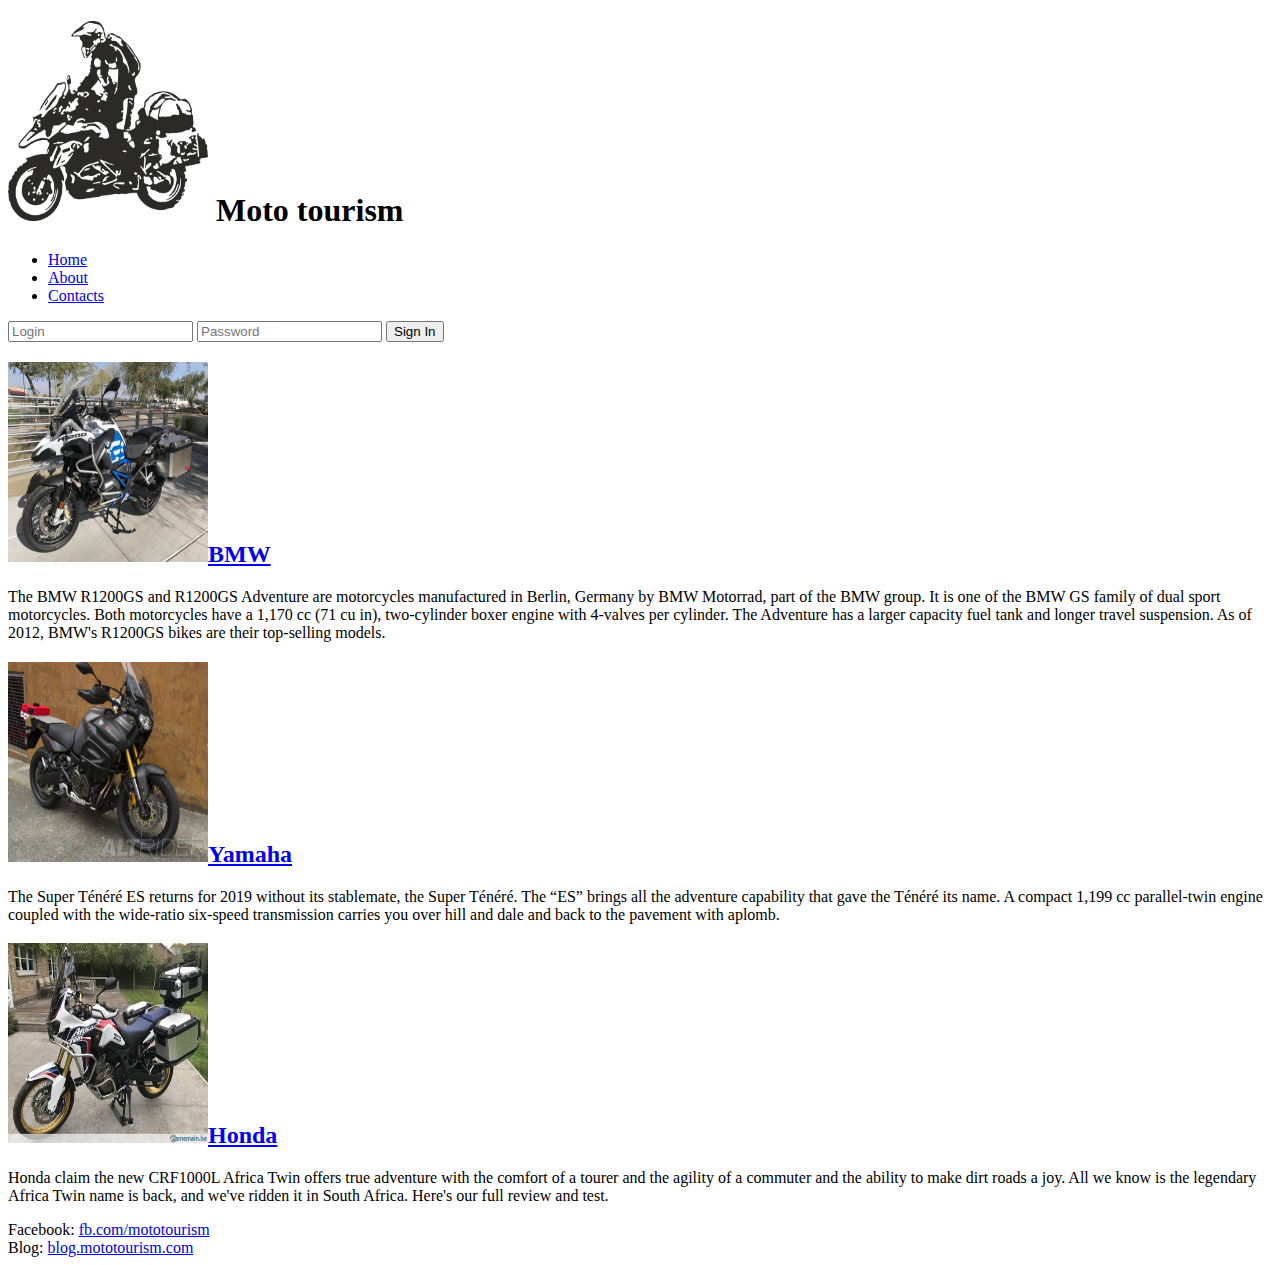
==== Motorcycles/index.html @ 516f89ae "html task" ====
<!DOCTYPE html>
<html lang="uk">
<head>
  <title>Moto tourism</title>
</head>
<body>
  <header>
    <h1><img src="images/tourist.png" width="200" height="200"> Moto tourism</h1>
  </header>
  <nav>
    <div>
      <ul>
        <li><a href="#">Home</a></li>
        <li><a href="#">About</a></li>
        <li><a href="#">Contacts</a></li>
      </ul>
      <form action="#" class="login">
        <input type="text" placeholder="Login" required>
        <input type="password" placeholder="Password" required>
        <input type="submit" value="Sign In">
      </form>
    </div>
  </nav>
  <main>
    <div>
      <h2><img src="images/bmw-gs.jpg" width="200" height="200"><a href="#">BMW</a></h2>
      <p>The BMW R1200GS and R1200GS Adventure are motorcycles manufactured in Berlin, Germany by BMW Motorrad, part of the BMW group. It is one of the BMW GS family of dual sport motorcycles. Both motorcycles have a 1,170 cc (71 cu in), two-cylinder boxer engine with 4-valves per cylinder. The Adventure has a larger capacity fuel tank and longer travel suspension. As of 2012, BMW's R1200GS bikes are their top-selling models.
      </p>
    </div>
    <div>
    <h2><img src="images/tenere.jpg" width="200" height="200"><a href="#">Yamaha</a></h2>
      <p>The Super Ténéré ES returns for 2019 without its stablemate, the Super Ténéré. The “ES” brings all the adventure capability that gave the Ténéré its name. A compact 1,199 cc parallel-twin engine coupled with the wide-ratio six-speed transmission carries you over hill and dale and back to the pavement with aplomb.
      </p>
    </div>  
    <div>
    <h2><img src="images/africa.jpg" width="200" height="200"><a href="#">Honda</a></h2>
      <p>Honda claim the new CRF1000L Africa Twin offers true adventure with the comfort of a tourer and the agility of a commuter and the ability to make dirt roads a joy. All we know is the legendary Africa Twin name is back, and we've ridden it in South Africa. Here's our full review and test.
      </p>
    </div>       
  </main>
  <footer>
    Facebook: <a href="https://www.facebook.com/mototourism">fb.com/mototourism</a><br>
    Blog: <a href="https://blog.mototourism.com">blog.mototourism.com</a>
  </footer>
</body>
</html>
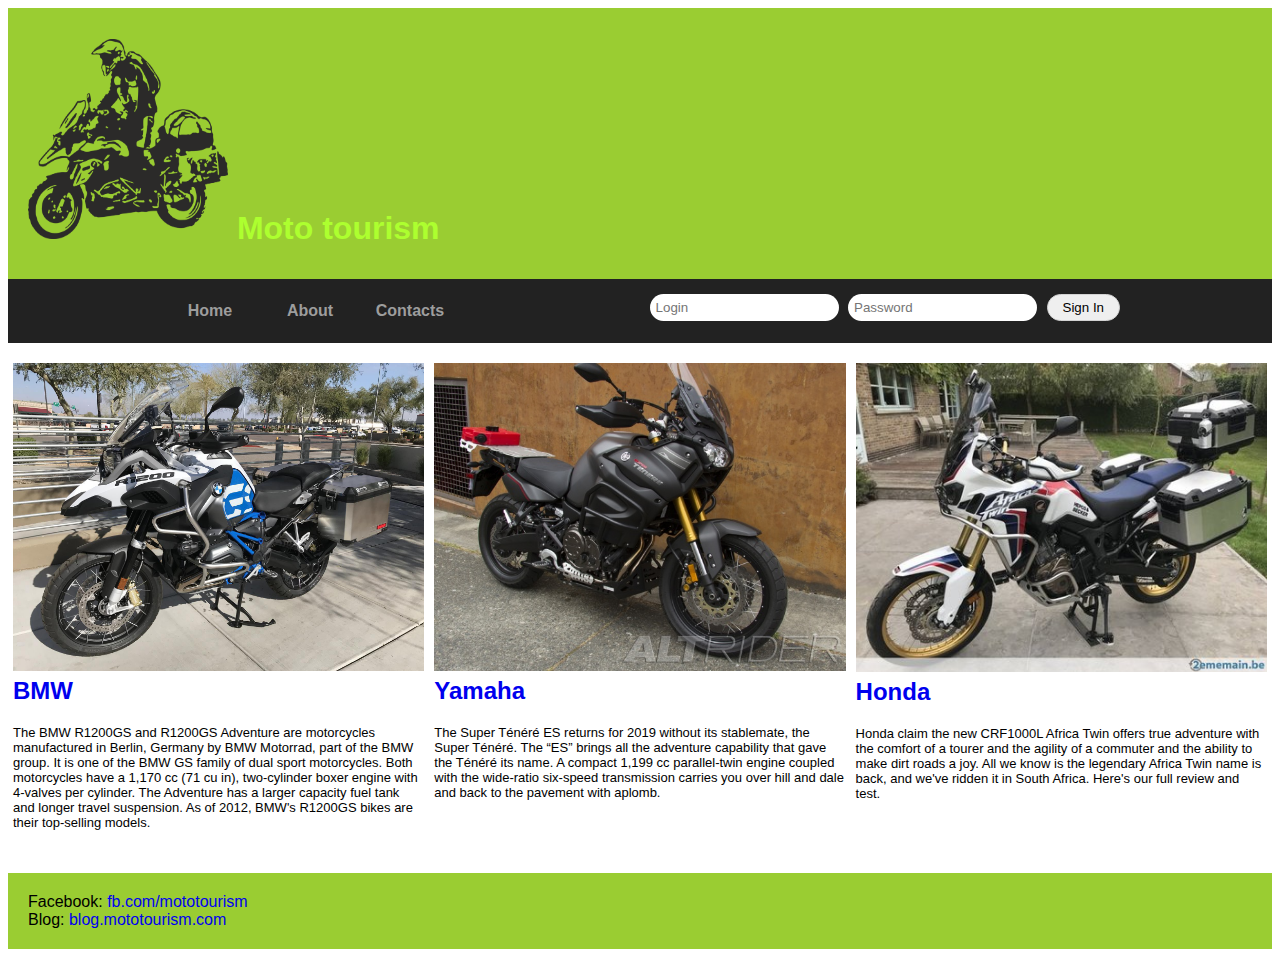
==== commit b364ab72: "added css" ====
--- a/Motorcycles/index.html
+++ b/Motorcycles/index.html
@@ -2,13 +2,14 @@
 <html lang="uk">
 <head>
   <title>Moto tourism</title>
+  <link rel="stylesheet" type="text/css" href="css/style.css">
 </head>
 <body>
   <header>
     <h1><img src="images/tourist.png" width="200" height="200"> Moto tourism</h1>
   </header>
-  <nav>
-    <div>
+  <nav class="page-navigation">
+    <div class="container">
       <ul>
         <li><a href="#">Home</a></li>
         <li><a href="#">About</a></li>
@@ -21,24 +22,22 @@
       </form>
     </div>
   </nav>
-  <main>
-    <div>
-      <h2><img src="images/bmw-gs.jpg" width="200" height="200"><a href="#">BMW</a></h2>
-      <p>The BMW R1200GS and R1200GS Adventure are motorcycles manufactured in Berlin, Germany by BMW Motorrad, part of the BMW group. It is one of the BMW GS family of dual sport motorcycles. Both motorcycles have a 1,170 cc (71 cu in), two-cylinder boxer engine with 4-valves per cylinder. The Adventure has a larger capacity fuel tank and longer travel suspension. As of 2012, BMW's R1200GS bikes are their top-selling models.
-      </p>
-    </div>
-    <div>
-    <h2><img src="images/tenere.jpg" width="200" height="200"><a href="#">Yamaha</a></h2>
-      <p>The Super Ténéré ES returns for 2019 without its stablemate, the Super Ténéré. The “ES” brings all the adventure capability that gave the Ténéré its name. A compact 1,199 cc parallel-twin engine coupled with the wide-ratio six-speed transmission carries you over hill and dale and back to the pavement with aplomb.
-      </p>
-    </div>  
-    <div>
-    <h2><img src="images/africa.jpg" width="200" height="200"><a href="#">Honda</a></h2>
+  <main class="collections">
+    <section class="collection-item">
+      <h2><img src="images/bmw-gs.jpg" alt="bmw"><a href="#">BMW</a></h2>
+      <p>The BMW R1200GS and R1200GS Adventure are motorcycles manufactured in Berlin, Germany by BMW Motorrad, part of the BMW group. It is one of the BMW GS family of dual sport motorcycles. Both motorcycles have a 1,170 cc (71 cu in), two-cylinder boxer engine with 4-valves per cylinder. The Adventure has a larger capacity fuel tank and longer travel suspension. As of 2012, BMW's R1200GS bikes are their top-selling models.</p>
+    </section>
+    <section class="collection-item">
+      <h2><img src="images/tenere.jpg" alt="yamaha"><a href="#">Yamaha</a></h2>
+      <p>The Super Ténéré ES returns for 2019 without its stablemate, the Super Ténéré. The “ES” brings all the adventure capability that gave the Ténéré its name. A compact 1,199 cc parallel-twin engine coupled with the wide-ratio six-speed transmission carries you over hill and dale and back to the pavement with aplomb.</p>
+    </section>  
+    <section class="collection-item">
+      <h2><img src="images/africa.jpg" alt="honda"><a href="#">Honda</a></h2>
       <p>Honda claim the new CRF1000L Africa Twin offers true adventure with the comfort of a tourer and the agility of a commuter and the ability to make dirt roads a joy. All we know is the legendary Africa Twin name is back, and we've ridden it in South Africa. Here's our full review and test.
       </p>
-    </div>       
+    </section>       
   </main>
-  <footer>
+  <footer >
     Facebook: <a href="https://www.facebook.com/mototourism">fb.com/mototourism</a><br>
     Blog: <a href="https://blog.mototourism.com">blog.mototourism.com</a>
   </footer>
--- a/Motorcycles/css/style.css
+++ b/Motorcycles/css/style.css
@@ -0,0 +1,108 @@
+body {
+	font-family: Arial, Sans-Serif;
+}
+
+ul {
+	margin: 0;
+	padding: 0;
+}
+
+ul li {
+	list-style-type: none;
+}
+
+a {
+	text-decoration: none;
+}
+
+p {
+	font-size: 13px;
+}
+
+.container {
+	margin: 0 auto;
+	width: 960px;
+}
+
+header {
+	padding: 10px 0;
+	background-color: yellowgreen;
+}
+
+header h1 {
+	color: greenyellow;
+	margin-left: 20px;
+}
+
+.page-navigation {
+	background-color: #222;
+	min-height: 64px;
+}
+
+.page-navigation li {
+	float: left;
+	width: 100px;
+}
+
+.page-navigation a {
+	display: block;
+	color: #9d9d9d;
+	line-height: 4em;
+	font-weight: bold;
+	text-align: center;
+}
+
+.page-navigation li a:hover {
+	color: yellowgreen;
+	background-color: black;
+}
+
+.login {
+	padding: 15px 0;
+	float: right;
+}
+
+.login input[type="text"],
+.login input[type="password"] {
+	padding: 5px;
+	margin-right: 5px;
+	border: 1px solid transparent;
+	border-radius: 20px;
+	outline: none;
+}
+
+.login input[type="submit"] {
+	padding: 5px 15px;
+	border: 1px solid lightgrey;
+	border-radius: 20px;
+}
+
+.login input[type="submit"]:hover,
+button:hover {
+	background-color: darkgrey;
+	color: white;
+}
+
+.collections {
+	overflow: auto;
+}
+
+.collection-item {
+	display: inline-block;
+	float: left;
+	padding-left: 5px;
+	padding-right: 5px;
+	width: 33.33%;
+	box-sizing: border-box;
+}
+
+.collection-item img {
+	width: 100%;
+}
+
+footer {
+	background-color: yellowgreen;
+	color: black;
+	padding: 20px 20px;
+	margin-top: 30px;
+}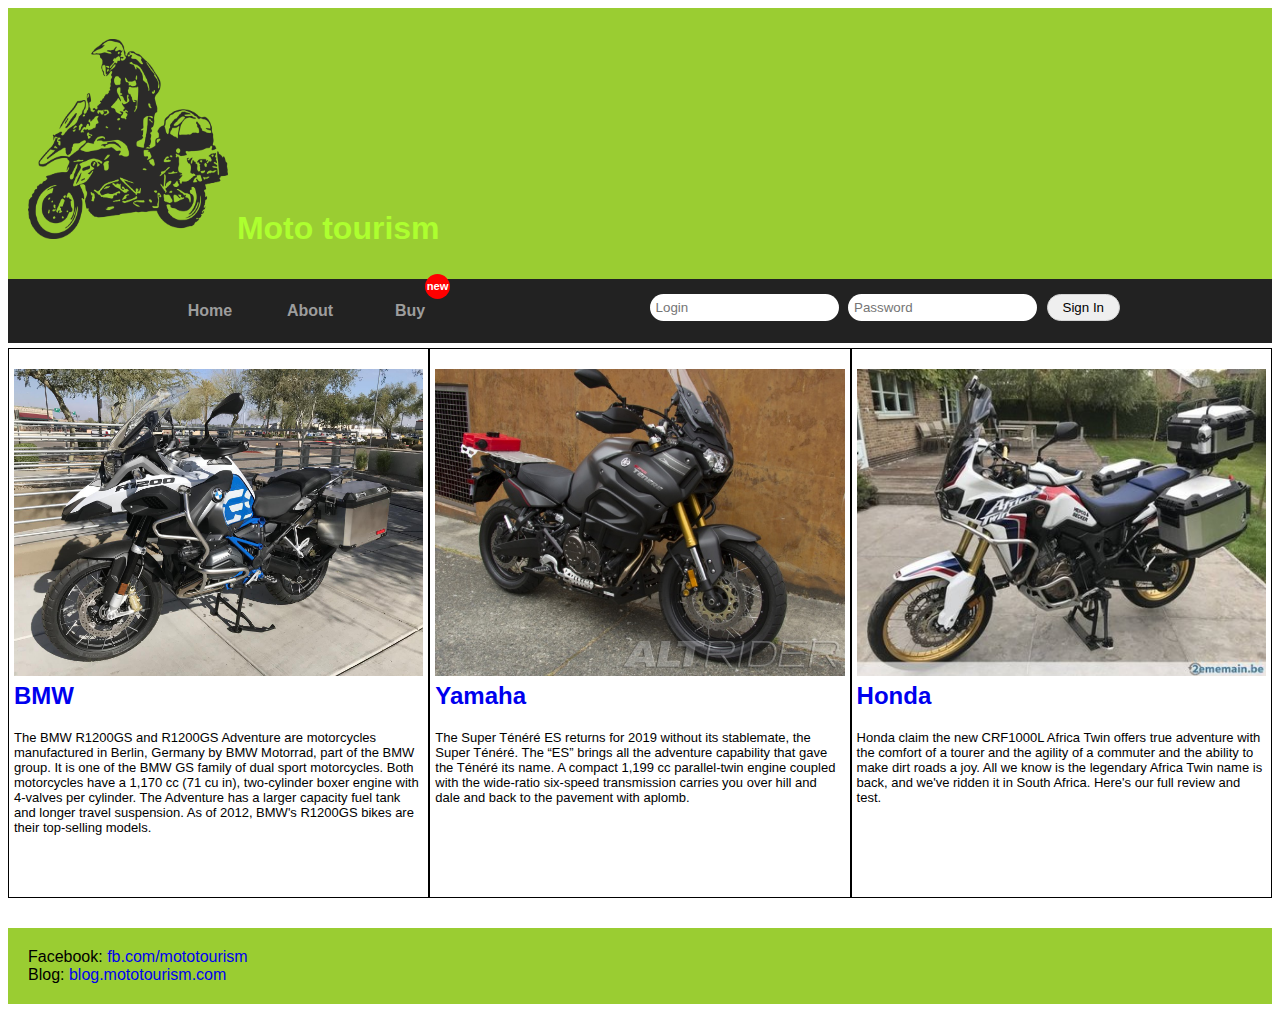
==== commit 7218aab6: "some formatting" ====
--- a/Motorcycles/index.html
+++ b/Motorcycles/index.html
@@ -8,12 +8,12 @@
   <header>
     <h1><img src="images/tourist.png" width="200" height="200"> Moto tourism</h1>
   </header>
-  <nav class="page-navigation">
+  <nav>
     <div class="container">
       <ul>
         <li><a href="#">Home</a></li>
         <li><a href="#">About</a></li>
-        <li><a href="#">Contacts</a></li>
+        <li><a class="badge" data-badge="new" href="#">Buy</a></li>
       </ul>
       <form action="#" class="login">
         <input type="text" placeholder="Login" required>
@@ -22,22 +22,22 @@
       </form>
     </div>
   </nav>
-  <main class="collections">
-    <section class="collection-item">
+  <main>
+    <section>
       <h2><img src="images/bmw-gs.jpg" alt="bmw"><a href="#">BMW</a></h2>
       <p>The BMW R1200GS and R1200GS Adventure are motorcycles manufactured in Berlin, Germany by BMW Motorrad, part of the BMW group. It is one of the BMW GS family of dual sport motorcycles. Both motorcycles have a 1,170 cc (71 cu in), two-cylinder boxer engine with 4-valves per cylinder. The Adventure has a larger capacity fuel tank and longer travel suspension. As of 2012, BMW's R1200GS bikes are their top-selling models.</p>
     </section>
-    <section class="collection-item">
+    <section>
       <h2><img src="images/tenere.jpg" alt="yamaha"><a href="#">Yamaha</a></h2>
       <p>The Super Ténéré ES returns for 2019 without its stablemate, the Super Ténéré. The “ES” brings all the adventure capability that gave the Ténéré its name. A compact 1,199 cc parallel-twin engine coupled with the wide-ratio six-speed transmission carries you over hill and dale and back to the pavement with aplomb.</p>
     </section>  
-    <section class="collection-item">
+    <section>
       <h2><img src="images/africa.jpg" alt="honda"><a href="#">Honda</a></h2>
       <p>Honda claim the new CRF1000L Africa Twin offers true adventure with the comfort of a tourer and the agility of a commuter and the ability to make dirt roads a joy. All we know is the legendary Africa Twin name is back, and we've ridden it in South Africa. Here's our full review and test.
       </p>
     </section>       
   </main>
-  <footer >
+  <footer>
     Facebook: <a href="https://www.facebook.com/mototourism">fb.com/mototourism</a><br>
     Blog: <a href="https://blog.mototourism.com">blog.mototourism.com</a>
   </footer>
--- a/Motorcycles/css/style.css
+++ b/Motorcycles/css/style.css
@@ -34,17 +34,17 @@
 	margin-left: 20px;
 }
 
-.page-navigation {
+nav {
 	background-color: #222;
 	min-height: 64px;
 }
 
-.page-navigation li {
+nav li {
 	float: left;
 	width: 100px;
 }
 
-.page-navigation a {
+nav a {
 	display: block;
 	color: #9d9d9d;
 	line-height: 4em;
@@ -52,9 +52,27 @@
 	text-align: center;
 }
 
-.page-navigation li a:hover {
+nav li a:hover {
 	color: yellowgreen;
 	background-color: black;
+}
+
+.badge {
+   position:relative;
+}
+
+.badge[data-badge]::after {
+   content: attr(data-badge);
+   position: absolute;
+   top: -5px;
+   font-size: .7em;
+   background: red;
+   color: white;
+   width: 25px;
+   height: 25px;
+   text-align: center;
+   line-height: 25px;
+   border-radius: 50%;
 }
 
 .login {
@@ -83,20 +101,23 @@
 	color: white;
 }
 
-.collections {
+main {
 	overflow: auto;
 }
 
-.collection-item {
-	display: inline-block;
+section {
 	float: left;
 	padding-left: 5px;
 	padding-right: 5px;
+	margin-top: 5px; 
 	width: 33.33%;
+	height: 550px;
+	overflow: hidden;
 	box-sizing: border-box;
+	border: 1px solid black;
 }
 
-.collection-item img {
+section img {
 	width: 100%;
 }
 
